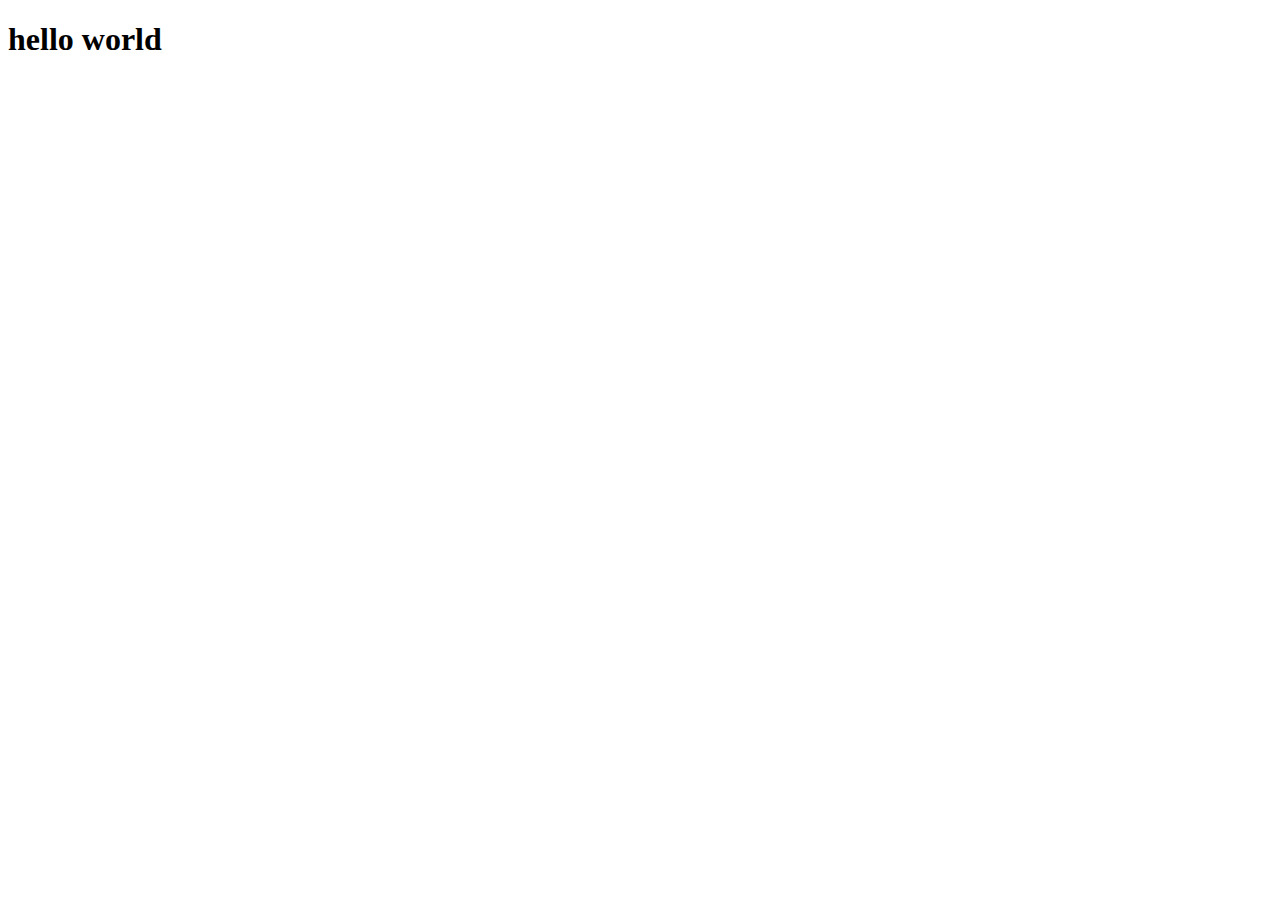
==== pacote-d013/index.html @ 2e25b9a4 "inicial commit" ====
<!DOCTYPE html>
<html lang="en">
<head>
    <meta charset="UTF-8">
    <meta name="viewport" content="width=], initial-scale=1.0">
    <link rel="shortcut icon" href="favicon.ico" type="image/x-icon">
    <title>Document</title>
</head>
<body>
    <h1>hello world
    </h1>
</body>
</html>
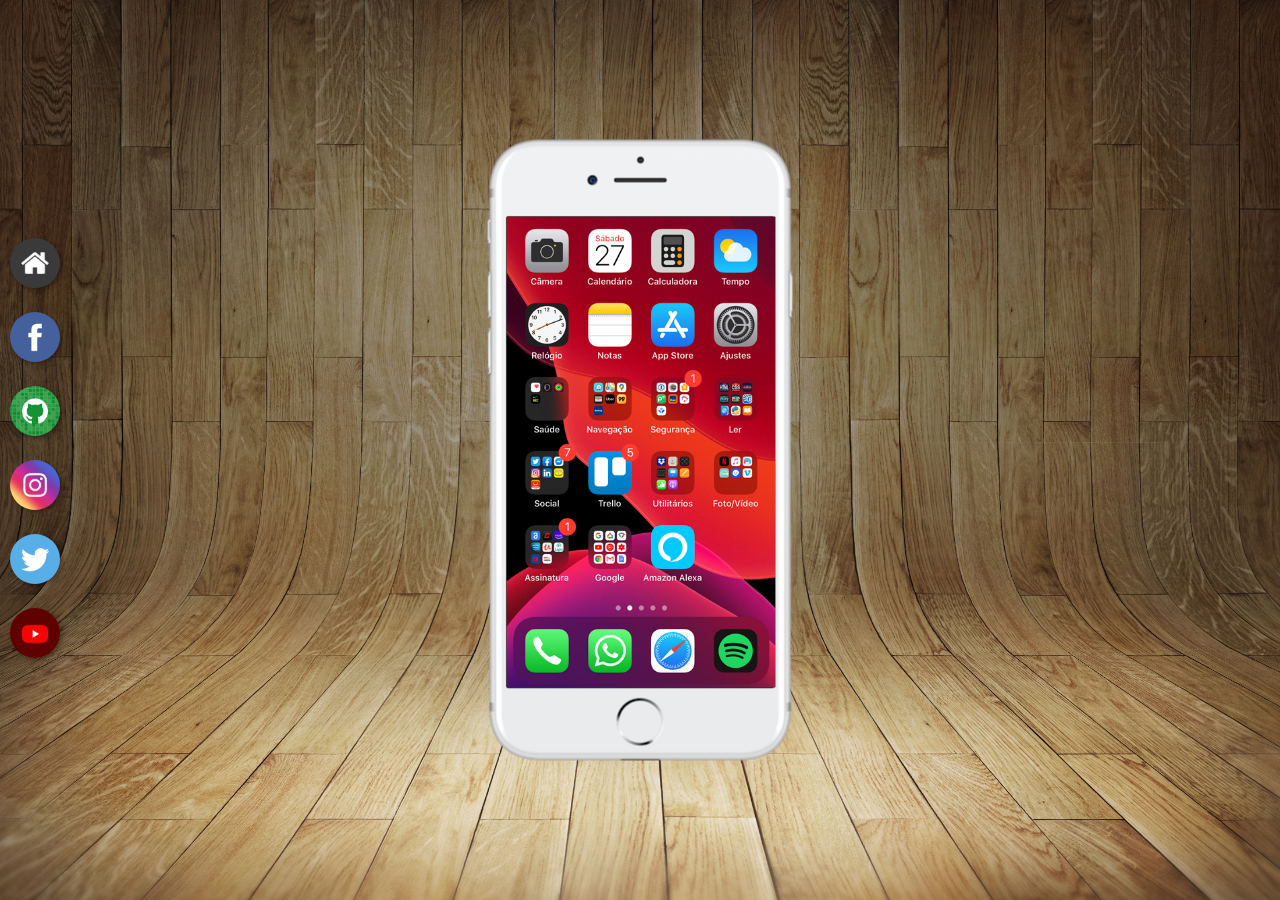
==== commit 0596f702: "pronto s/modifi" ====
--- a/pacote-d013/index.html
+++ b/pacote-d013/index.html
@@ -1,13 +1,27 @@
 <!DOCTYPE html>
-<html lang="en">
+<html lang="pt-br">
 <head>
     <meta charset="UTF-8">
     <meta name="viewport" content="width=], initial-scale=1.0">
     <link rel="shortcut icon" href="favicon.ico" type="image/x-icon">
     <title>Document</title>
+    <link rel="stylesheet" href="style.css">
 </head>
 <body>
-    <h1>hello world
-    </h1>
+    
+    <main>
+        <section id="telefone">
+            <iframe src="home.html" name="tela" id="tela" frameborder="0"></iframe>
+            
+        </section>
+        <section id="redes">
+            <a href="home.html" target="tela"><img src="imagens/logo-home.jpg" alt=""></a>
+            <a href="facebook.html" target="tela"><img src="imagens/logo-facebook.jpg" alt=""></a>
+            <a href="github.html" target="tela"><img src="imagens/logo-github.jpg" alt=""></a>
+            <a href="instagram.html" target="tela"><img src="imagens/logo-instagram.jpg" alt=""></a>
+            <a href="twitter.html" target="tela"><img src="imagens/logo-twitter.jpg" alt=""></a>
+            <a href="youtube.html" target="tela"><img src="imagens/logo-youtube.jpg" alt=""></a>
+        </section>
+    </main>
 </body>
 </html>--- a/pacote-d013/style.css
+++ b/pacote-d013/style.css
@@ -0,0 +1,62 @@
+@charset "UTF-8";
+*{
+    margin: 0%;
+    padding: 0%;
+}
+
+html, body{
+    width: 100vw;
+    height: 100vh;
+    background-color: black;
+}
+
+body{
+    background: url(imagens/fundo-madeira.jpg) no-repeat top center;
+    background-size: cover;
+    background-attachment: fixed;
+}
+
+main{
+    position: relative;
+    height: 100vh;
+}
+
+section#telefone{
+    position: absolute;
+    top: 50%;
+    left: 50%;
+    transform: translate(-50%, -50%);
+
+    height: 627px;
+    width: 311px;
+    background-color: blueviolet;
+    background: url(imagens/frame-iphone.png);
+}
+
+#tela{
+    position: relative;
+    top: 80px;
+    left: 22px;
+    height: 471px;
+    width: 269px;
+}
+#redes img{
+    width: 50px;
+    margin: 10px;
+    border-radius: 50%;
+    box-shadow: 2px 2px 5px rgba(0, 0, 0, 0.384);
+    box-sizing: border-box;
+}
+#redes{
+    flex-direction: column;
+    height: 100vh;
+    display: flex;
+    justify-content: center;
+    align-items:flex-start;
+}
+#redes img:hover{
+    border: 2px solid rgba(255, 255, 255, 0.65);
+    transform: translate(-2px, -2px);
+    box-shadow: 5px 5px 10px rgba(0, 0, 0, 0.558);
+    transition:  0.5s, border 1s;
+}